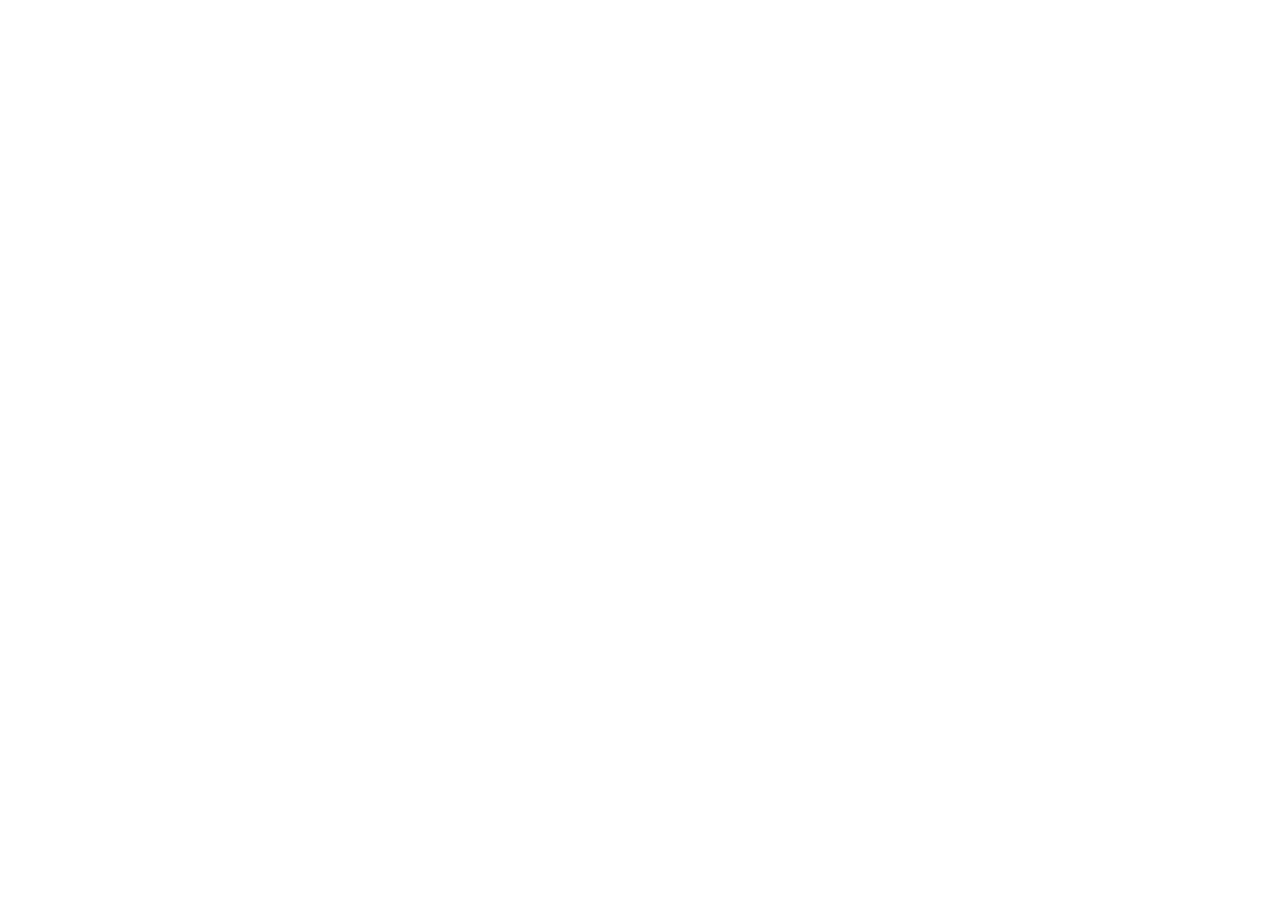
==== src/index.html @ 8c7b9ae8 "html y enlaces" ====
<!DOCTYPE html>
<html lang="en">
<head>
    <meta charset="UTF-8">
    <meta name="viewport" content="width=device-width, initial-scale=1.0">
    <title>Document</title>
    <link rel="stylesheet" href="style.css"> 
</head>
<body>
    


    <script src="script.js"></script>
</body>
</html>
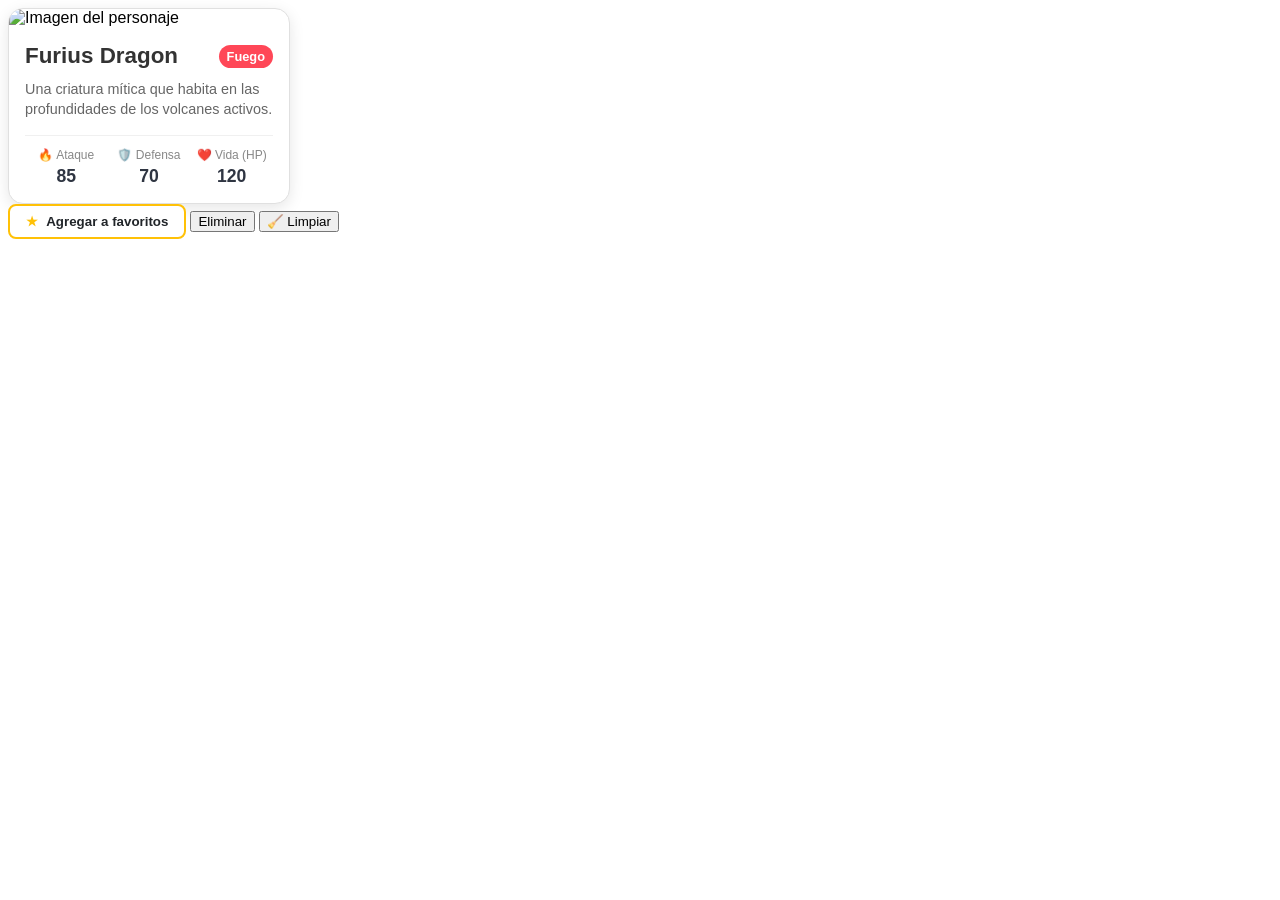
==== commit 6e0aa428: "aceptando cambios de las demas ramas" ====
--- a/src/index.html
+++ b/src/index.html
@@ -1,15 +1,200 @@
 <!DOCTYPE html>
 <html lang="en">
+
 <head>
-    <meta charset="UTF-8">
-    <meta name="viewport" content="width=device-width, initial-scale=1.0">
-    <title>Document</title>
-    <link rel="stylesheet" href="style.css"> 
+  <meta charset="UTF-8">
+  <meta name="viewport" content="width=device-width, initial-scale=1.0">
+  <title>Document</title>
+  <link href="https://cdn.jsdelivr.net/npm/bootstrap@6.0.0-alpha.1/dist/css/bootstrap.min.css" rel="stylesheet"
+    integrity="sha384-B/GM4XqrwHnWXNOWMbloTmrYXZg10cakYGmpfsR/bbzQ6JAJI4ihuyADKLnBgrCe" crossorigin="anonymous">
+  <link rel="stylesheet" href="style.css">
+  <style>
+    /* inicio estilos tarjeta */
+
+    /* Contenedor principal de la tarjeta */
+    .card {
+      width: 280px;
+      background-color: #ffffff;
+      border-radius: 15px;
+      box-shadow: 0 4px 15px rgba(0, 0, 0, 0.1);
+      overflow: hidden;
+      font-family: 'Segoe UI', Tahoma, Geneva, Verdana, sans-serif;
+      border: 1px solid #e0e0e0;
+    }
+
+    /* Imagen superior */
+    .card-img {
+      width: 100%;
+      height: 180px;
+      object-fit: cover;
+    }
+
+    /* Espaciado del contenido */
+    .card-body {
+      padding: 16px;
+    }
+
+    /* Encabezado: Nombre y Tipo en la misma línea */
+    .card-header {
+      display: flex;
+      justify-content: space-between;
+      align-items: center;
+      margin-bottom: 10px;
+    }
+
+    .card-title {
+      margin: 0;
+      font-size: 1.4rem;
+      color: #333;
+    }
+
+    /* Etiqueta de tipo (Badge) */
+    .card-badge {
+      background-color: #ff4757;
+      color: white;
+      padding: 4px 8px;
+      border-radius: 20px;
+      font-size: 0.8rem;
+      font-weight: bold;
+    }
+
+    .card-description {
+      font-size: 0.9rem;
+      color: #666;
+      margin: 0 0 16px 0;
+      line-height: 1.4;
+    }
+
+    /* Sección de estadísticas */
+    .card-stats {
+      display: flex;
+      justify-content: space-between;
+      border-top: 1px solid #f0f0f0;
+      padding-top: 12px;
+    }
+
+    /* Cada bloque de estadística individual */
+    .stat-item {
+      display: flex;
+      flex-direction: column;
+      align-items: center;
+      flex: 1;
+    }
+
+    .stat-label {
+      font-size: 0.75rem;
+      color: #888;
+      margin-bottom: 4px;
+    }
+
+    .stat-value {
+      font-size: 1.1rem;
+      font-weight: bold;
+      color: #2f3542;
+    }
+
+    /* fin estilos tarjeta */
+
+
+
+    .mi-clase-muestra {
+      background: yellow;
+    }
+
+    /* cambios de boton agregar favoritos */
+    .boton-favoritos {
+      background-color: white;
+      color: #212529;
+      border: 2px solid #ffc107;
+      border-radius: 8px;
+      padding: 8px 16px;
+      font-weight: bold;
+    }
+
+    .estrella-favoritos {
+      color: #ffc107;
+      margin-right: 5px;
+    }
+
+    .boton-favoritos:hover {
+      background-color: #fff8e1;
+      border-color: #e0a800;
+      color: #212529;
+    }
+  </style>
 </head>
+
 <body>
-    
-
-
-    <script src="script.js"></script>
+  <!-- inicio tarjeta -->
+   <div class="card">
+    <!-- Imagen del personaje -->
+    <img src="https://placeholder.com" alt="Imagen del personaje" class="card-img">
+
+    <!-- Cuerpo de la tarjeta -->
+    <div class="card-body">
+      <div class="card-header">
+        <h2 class="card-title">Furius Dragon</h2>
+        <span class="card-badge">Fuego</span>
+      </div>
+
+      <p class="card-description">Una criatura mítica que habita en las profundidades de los volcanes activos.</p>
+
+      <!-- Estadísticas y Atributos -->
+      <div class="card-stats">
+        <div class="stat-item">
+          <span class="stat-label">🔥 Ataque</span>
+          <span class="stat-value">85</span>
+        </div>
+        <div class="stat-item">
+          <span class="stat-label">🛡️ Defensa</span>
+          <span class="stat-value">70</span>
+        </div>
+        <div class="stat-item">
+          <span class="stat-label">❤️ Vida (HP)</span>
+          <span class="stat-value">120</span>
+        </div>
+      </div>
+    </div>
+  </div>
+  <!-- fin tarjeta -->
+
+
+
+
+
+  <!-- boton agregar favoritos -->
+  <button type="button" id="btnAgregarFavoritos" class="btn boton-favoritos">
+    <span class="estrella-favoritos">★</span>
+    Agregar a favoritos
+  </button>
+
+
+  <!-- boton eliminar -->
+  <button type="button" class="btn-solid theme-danger">
+    <i class="bi bi-x-octagon-fill"></i>
+    Eliminar
+  </button>
+
+  <!-- boton limpiar -->
+  <button type="button" id="btnLimpiar" class="btn btn-outline-dark"> 🧹 Limpiar </button>
+
+  <script>
+    const inputPokemon = document.getElementById("inputPokemon");
+    const btnLimpiar = document.getElementById("btnLimpiar");
+    const resultadoBusqueda = document.getElementById("resultadoBusqueda");
+
+    btnLimpiar.addEventListener("click", function () {
+      inputPokemon.value = "";
+      resultadoBusqueda.innerHTML = "";
+    });
+  </script>
+
+
+
+  <script type="module" src="https://cdn.jsdelivr.net/npm/bootstrap@6.0.0-alpha.1/dist/js/bootstrap.bundle.min.js"
+    integrity="sha384-1a/pXj49ZQ1aHEmrJ+gMw1otqoVsYwlEnlD8mIfY2TV03r20Y0CN7uqx1tQogjPL"
+    crossorigin="anonymous"></script>
+  <script src="script.js"></script>
 </body>
+
 </html>
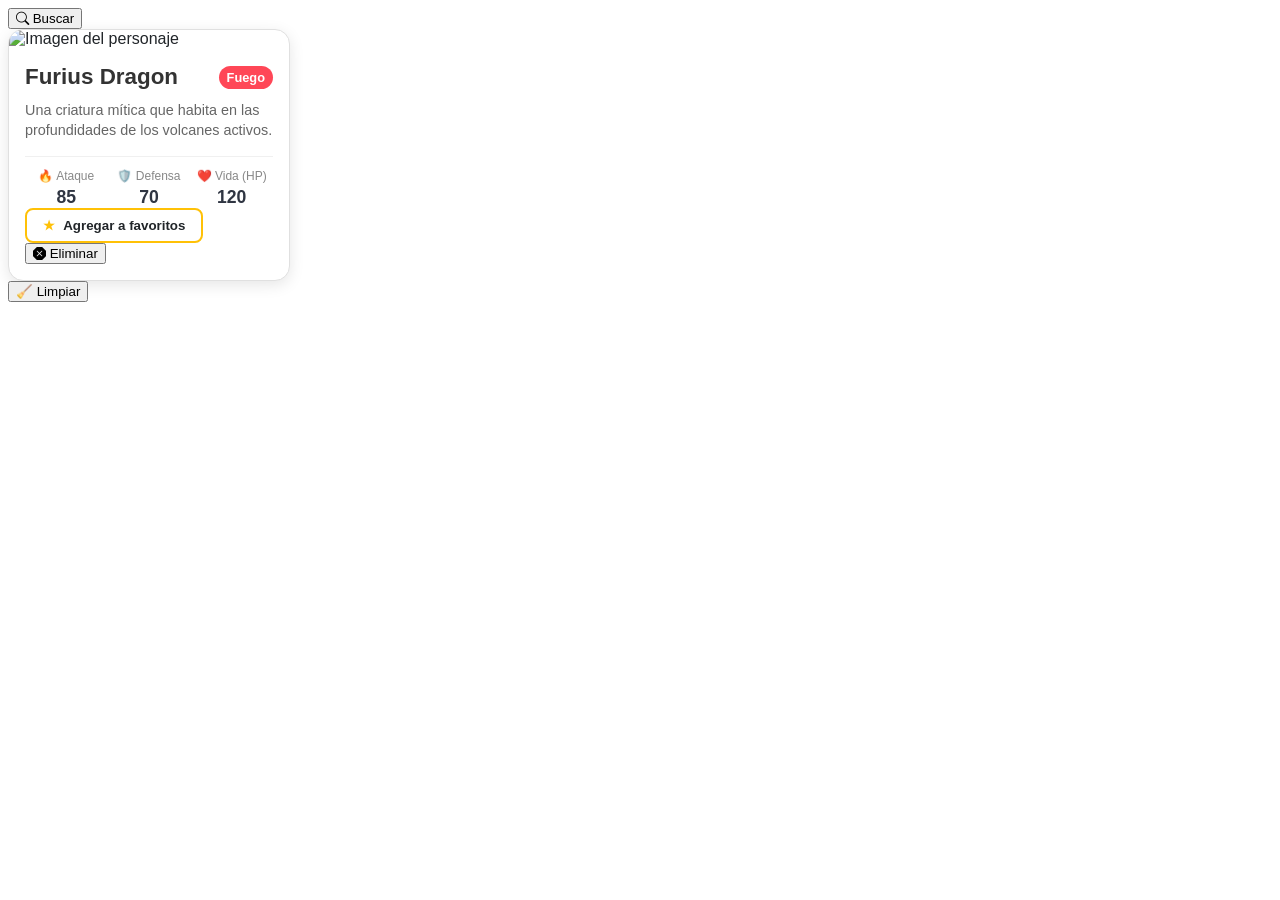
==== commit 6195c983: "teminando las vistas" ====
--- a/src/index.html
+++ b/src/index.html
@@ -7,8 +7,17 @@
   <title>Document</title>
   <link href="https://cdn.jsdelivr.net/npm/bootstrap@6.0.0-alpha.1/dist/css/bootstrap.min.css" rel="stylesheet"
     integrity="sha384-B/GM4XqrwHnWXNOWMbloTmrYXZg10cakYGmpfsR/bbzQ6JAJI4ihuyADKLnBgrCe" crossorigin="anonymous">
+  <link rel="stylesheet" href="https://cdn.jsdelivr.net/npm/bootstrap-icons@1.13.2/font/bootstrap-icons.min.css">
   <link rel="stylesheet" href="style.css">
   <style>
+    /* estilo del body */
+    body {
+      background-color: #ffffff;
+      color: #212529;
+      font-family: Arial, sans-serif;
+    }
+
+
     /* inicio estilos tarjeta */
 
     /* Contenedor principal de la tarjeta */
@@ -125,8 +134,14 @@
 </head>
 
 <body>
+  <!-- boton buscar -->
+  <button id="btnBuscar" class="btn btn-primary">
+    <i class="bi bi-search"></i>
+    Buscar
+  </button>
+
   <!-- inicio tarjeta -->
-   <div class="card">
+  <div class="card">
     <!-- Imagen del personaje -->
     <img src="https://placeholder.com" alt="Imagen del personaje" class="card-img">
 
@@ -154,6 +169,18 @@
           <span class="stat-value">120</span>
         </div>
       </div>
+      <div class="container text-center">
+        <div class="row align-items-start">
+          <div class="col"><button type="button" id="btnAgregarFavoritos" class="btn boton-favoritos">
+              <span class="estrella-favoritos">★</span>
+              Agregar a favoritos
+            </button></div>
+          <div class="col"><button type="button" class="btn-solid theme-danger">
+              <i class="bi bi-x-octagon-fill"></i>
+              Eliminar
+            </button></div>
+        </div>
+      </div>
     </div>
   </div>
   <!-- fin tarjeta -->
@@ -162,18 +189,18 @@
 
 
 
-  <!-- boton agregar favoritos -->
+  <!-- boton agregar favoritos
   <button type="button" id="btnAgregarFavoritos" class="btn boton-favoritos">
     <span class="estrella-favoritos">★</span>
     Agregar a favoritos
-  </button>
-
-
-  <!-- boton eliminar -->
+  </button> -->
+
+
+  <!-- boton eliminar
   <button type="button" class="btn-solid theme-danger">
     <i class="bi bi-x-octagon-fill"></i>
     Eliminar
-  </button>
+  </button> -->
 
   <!-- boton limpiar -->
   <button type="button" id="btnLimpiar" class="btn btn-outline-dark"> 🧹 Limpiar </button>
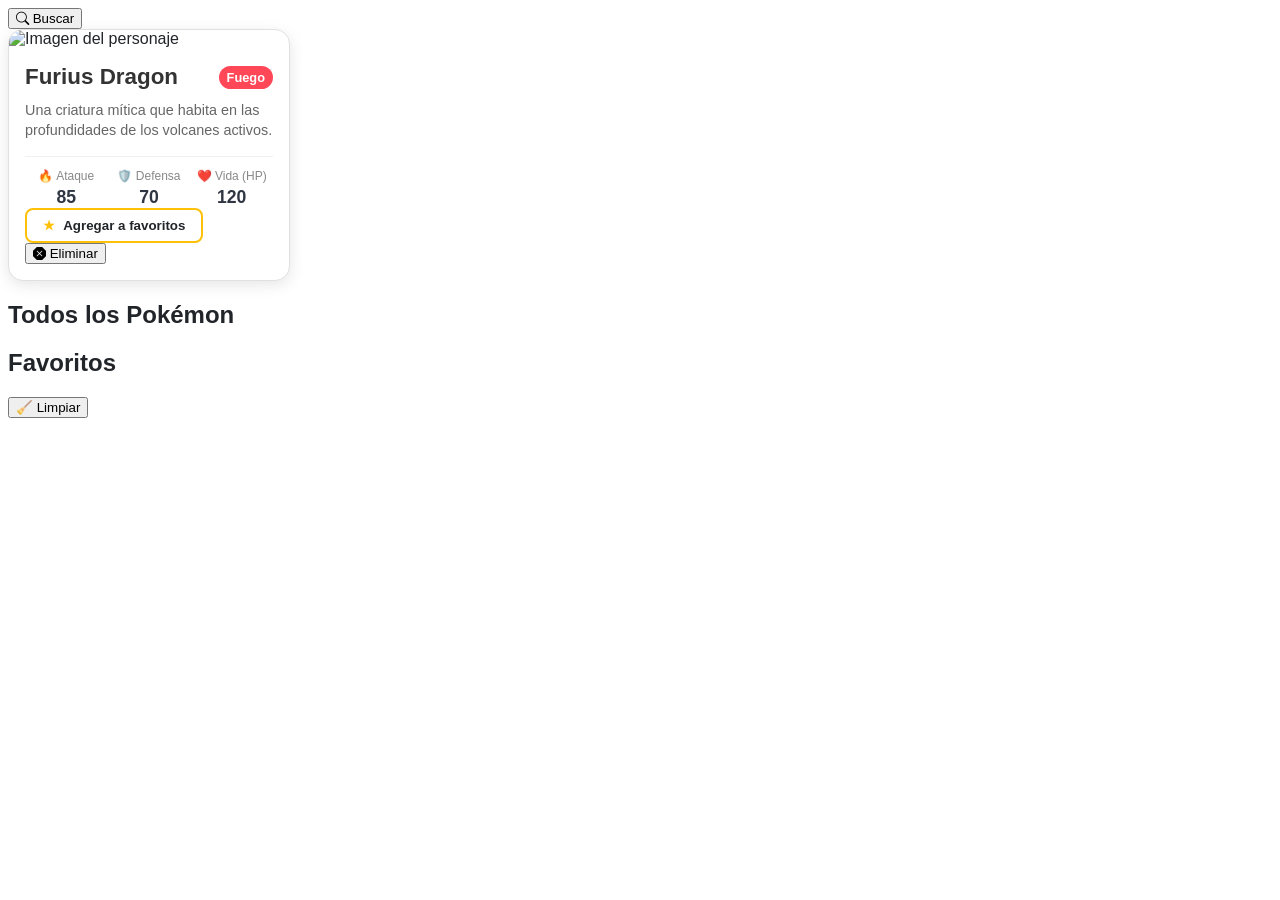
==== commit ab2a079d: "refactor: mueve los estilos del html al style.css" ====
--- a/src/index.html
+++ b/src/index.html
@@ -9,128 +9,6 @@
     integrity="sha384-B/GM4XqrwHnWXNOWMbloTmrYXZg10cakYGmpfsR/bbzQ6JAJI4ihuyADKLnBgrCe" crossorigin="anonymous">
   <link rel="stylesheet" href="https://cdn.jsdelivr.net/npm/bootstrap-icons@1.13.2/font/bootstrap-icons.min.css">
   <link rel="stylesheet" href="style.css">
-  <style>
-    /* estilo del body */
-    body {
-      background-color: #ffffff;
-      color: #212529;
-      font-family: Arial, sans-serif;
-    }
-
-
-    /* inicio estilos tarjeta */
-
-    /* Contenedor principal de la tarjeta */
-    .card {
-      width: 280px;
-      background-color: #ffffff;
-      border-radius: 15px;
-      box-shadow: 0 4px 15px rgba(0, 0, 0, 0.1);
-      overflow: hidden;
-      font-family: 'Segoe UI', Tahoma, Geneva, Verdana, sans-serif;
-      border: 1px solid #e0e0e0;
-    }
-
-    /* Imagen superior */
-    .card-img {
-      width: 100%;
-      height: 180px;
-      object-fit: cover;
-    }
-
-    /* Espaciado del contenido */
-    .card-body {
-      padding: 16px;
-    }
-
-    /* Encabezado: Nombre y Tipo en la misma línea */
-    .card-header {
-      display: flex;
-      justify-content: space-between;
-      align-items: center;
-      margin-bottom: 10px;
-    }
-
-    .card-title {
-      margin: 0;
-      font-size: 1.4rem;
-      color: #333;
-    }
-
-    /* Etiqueta de tipo (Badge) */
-    .card-badge {
-      background-color: #ff4757;
-      color: white;
-      padding: 4px 8px;
-      border-radius: 20px;
-      font-size: 0.8rem;
-      font-weight: bold;
-    }
-
-    .card-description {
-      font-size: 0.9rem;
-      color: #666;
-      margin: 0 0 16px 0;
-      line-height: 1.4;
-    }
-
-    /* Sección de estadísticas */
-    .card-stats {
-      display: flex;
-      justify-content: space-between;
-      border-top: 1px solid #f0f0f0;
-      padding-top: 12px;
-    }
-
-    /* Cada bloque de estadística individual */
-    .stat-item {
-      display: flex;
-      flex-direction: column;
-      align-items: center;
-      flex: 1;
-    }
-
-    .stat-label {
-      font-size: 0.75rem;
-      color: #888;
-      margin-bottom: 4px;
-    }
-
-    .stat-value {
-      font-size: 1.1rem;
-      font-weight: bold;
-      color: #2f3542;
-    }
-
-    /* fin estilos tarjeta */
-
-
-
-    .mi-clase-muestra {
-      background: yellow;
-    }
-
-    /* cambios de boton agregar favoritos */
-    .boton-favoritos {
-      background-color: white;
-      color: #212529;
-      border: 2px solid #ffc107;
-      border-radius: 8px;
-      padding: 8px 16px;
-      font-weight: bold;
-    }
-
-    .estrella-favoritos {
-      color: #ffc107;
-      margin-right: 5px;
-    }
-
-    .boton-favoritos:hover {
-      background-color: #fff8e1;
-      border-color: #e0a800;
-      color: #212529;
-    }
-  </style>
 </head>
 
 <body>
@@ -154,7 +32,7 @@
 
       <p class="card-description">Una criatura mítica que habita en las profundidades de los volcanes activos.</p>
 
-      <!-- Estadísticas y Atributos -->
+
       <div class="card-stats">
         <div class="stat-item">
           <span class="stat-label">🔥 Ataque</span>
@@ -183,10 +61,29 @@
       </div>
     </div>
   </div>
-  <!-- fin tarjeta -->
 
 
+  <!-- TODOS LOS POKEMON -->
+  <section class="py-4">
+    <h2 class="mb-3">Todos los Pokémon</h2>
+    <div id="listaPokemones" class="container">
+      <div class="row g-4" id="gridPokemones">
+        <!-- Aquí el equipo inyectará las tarjetas de Pokémon -->
+      </div>
+    </div>
+  </section>
+  <!-- TODOS LOS POKEMON -->
 
+  <!-- inicio seccion favoritos -->
+  <section class="py-4">
+    <h2 class="mb-3">Favoritos</h2>
+    <div id="listaFavoritos" class="container">
+      <div class="row g-4" id="gridFavoritos">
+        <!-- Aquí el equipo inyectará las tarjetas de favoritos -->
+      </div>
+    </div>
+  </section>
+  <!-- fin seccion favoritos -->
 
 
   <!-- boton agregar favoritos
--- a/src/style.css
+++ b/src/style.css
@@ -0,0 +1,102 @@
+body {
+  background-color: #ffffff;
+  color: #212529;
+  font-family: Arial, sans-serif;
+}
+
+/* TARJETA */
+.card {
+  width: 280px;
+  background-color: #ffffff;
+  border-radius: 15px;
+  box-shadow: 0 4px 15px rgba(0, 0, 0, 0.1);
+  overflow: hidden;
+  font-family: 'Segoe UI', Tahoma, Geneva, Verdana, sans-serif;
+  border: 1px solid #e0e0e0;
+}
+
+.card-img {
+  width: 100%;
+  height: 180px;
+  object-fit: cover;
+}
+
+.card-body {
+  padding: 16px;
+}
+
+.card-header {
+  display: flex;
+  justify-content: space-between;
+  align-items: center;
+  margin-bottom: 10px;
+}
+
+.card-title {
+  margin: 0;
+  font-size: 1.4rem;
+  color: #333;
+}
+
+.card-badge {
+  background-color: #ff4757;
+  color: white;
+  padding: 4px 8px;
+  border-radius: 20px;
+  font-size: 0.8rem;
+  font-weight: bold;
+}
+
+.card-description {
+  font-size: 0.9rem;
+  color: #666;
+  margin: 0 0 16px 0;
+  line-height: 1.4;
+}
+
+.card-stats {
+  display: flex;
+  justify-content: space-between;
+  border-top: 1px solid #f0f0f0;
+  padding-top: 12px;
+}
+
+.stat-item {
+  display: flex;
+  flex-direction: column;
+  align-items: center;
+  flex: 1;
+}
+
+.stat-label {
+  font-size: 0.75rem;
+  color: #888;
+  margin-bottom: 4px;
+}
+
+.stat-value {
+  font-size: 1.1rem;
+  font-weight: bold;
+  color: #2f3542;
+}
+
+/* FAV */
+.boton-favoritos {
+  background-color: white;
+  color: #212529;
+  border: 2px solid #ffc107;
+  border-radius: 8px;
+  padding: 8px 16px;
+  font-weight: bold;
+}
+
+.estrella-favoritos {
+  color: #ffc107;
+  margin-right: 5px;
+}
+
+.boton-favoritos:hover {
+  background-color: #fff8e1;
+  border-color: #e0a800;
+  color: #212529;
+}
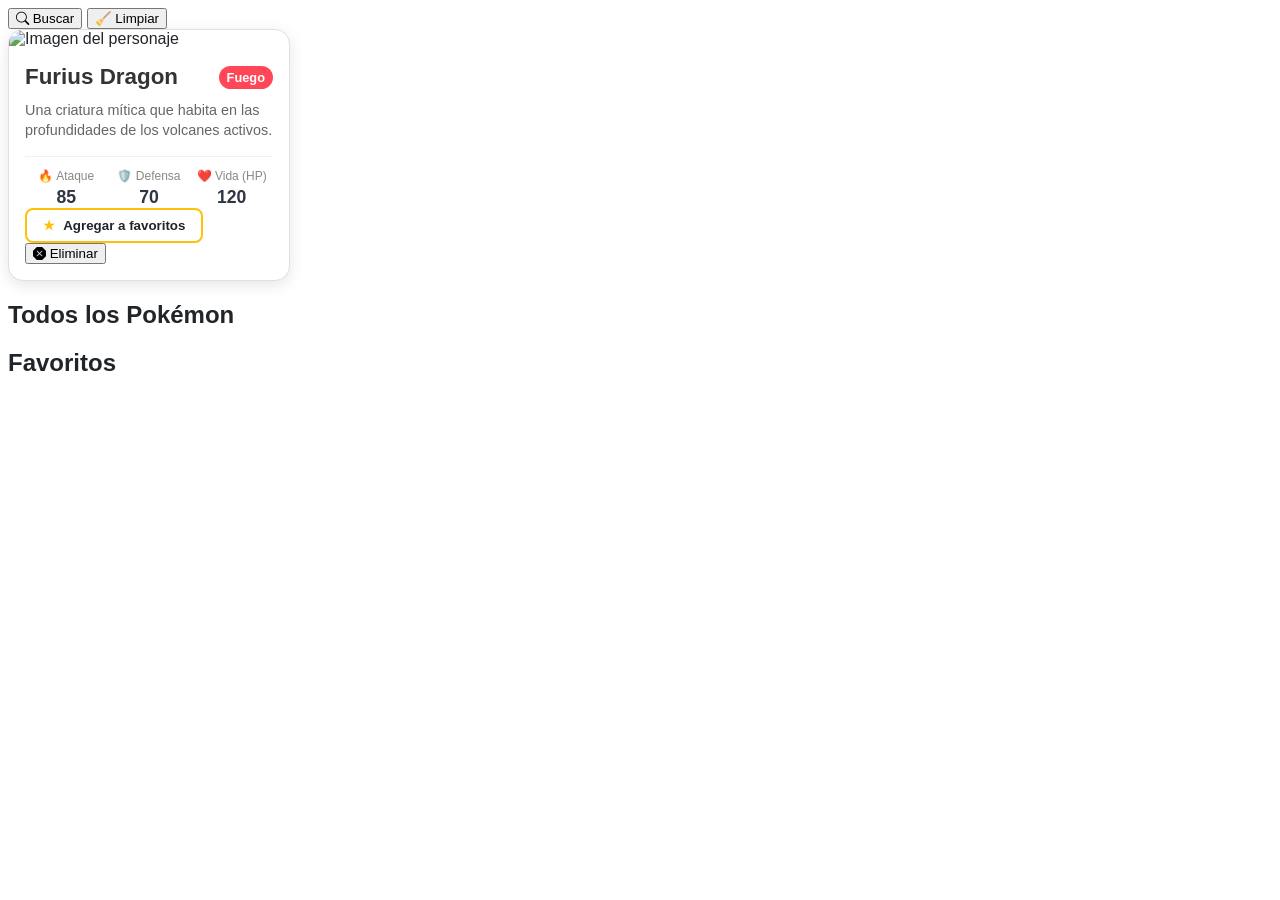
==== commit d275402e: "refactor: mejora la estructura y comentarios en index.html" ====
--- a/src/index.html
+++ b/src/index.html
@@ -12,18 +12,19 @@
 </head>
 
 <body>
-  <!-- boton buscar -->
   <button id="btnBuscar" class="btn btn-primary">
     <i class="bi bi-search"></i>
     Buscar
   </button>
 
-  <!-- inicio tarjeta -->
+  <button type="button" id="btnLimpiar" class="btn btn-outline-dark">
+    🧹 Limpiar
+  </button>
+
+
   <div class="card">
-    <!-- Imagen del personaje -->
     <img src="https://placeholder.com" alt="Imagen del personaje" class="card-img">
 
-    <!-- Cuerpo de la tarjeta -->
     <div class="card-body">
       <div class="card-header">
         <h2 class="card-title">Furius Dragon</h2>
@@ -68,22 +69,20 @@
     <h2 class="mb-3">Todos los Pokémon</h2>
     <div id="listaPokemones" class="container">
       <div class="row g-4" id="gridPokemones">
-        <!-- Aquí el equipo inyectará las tarjetas de Pokémon -->
+        <!-- Aquí se inyectarán las tarjetas de Pokémon -->
       </div>
     </div>
   </section>
-  <!-- TODOS LOS POKEMON -->
 
-  <!-- inicio seccion favoritos -->
+  <!-- FAV -->
   <section class="py-4">
     <h2 class="mb-3">Favoritos</h2>
     <div id="listaFavoritos" class="container">
       <div class="row g-4" id="gridFavoritos">
-        <!-- Aquí el equipo inyectará las tarjetas de favoritos -->
+        <!-- Aquí se inyectarán las tarjetas de favoritos -->
       </div>
     </div>
   </section>
-  <!-- fin seccion favoritos -->
 
 
   <!-- boton agregar favoritos
@@ -98,9 +97,6 @@
     <i class="bi bi-x-octagon-fill"></i>
     Eliminar
   </button> -->
-
-  <!-- boton limpiar -->
-  <button type="button" id="btnLimpiar" class="btn btn-outline-dark"> 🧹 Limpiar </button>
 
   <script>
     const inputPokemon = document.getElementById("inputPokemon");
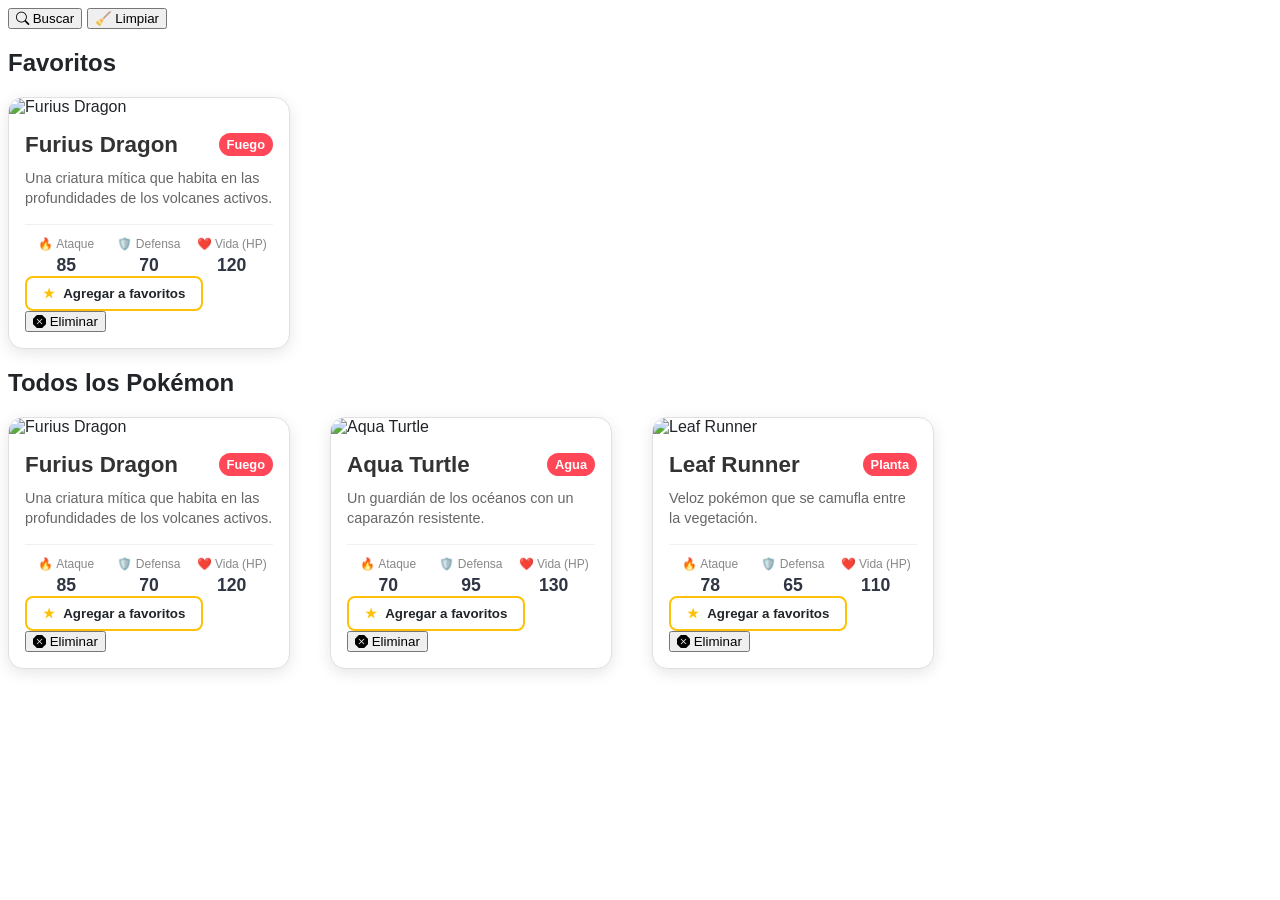
==== commit 2469b71d: "feat: implement Pokémon card rendering and update layout styles" ====
--- a/src/index.html
+++ b/src/index.html
@@ -21,82 +21,19 @@
     🧹 Limpiar
   </button>
 
-
-  <div class="card">
-    <img src="https://placeholder.com" alt="Imagen del personaje" class="card-img">
-
-    <div class="card-body">
-      <div class="card-header">
-        <h2 class="card-title">Furius Dragon</h2>
-        <span class="card-badge">Fuego</span>
-      </div>
-
-      <p class="card-description">Una criatura mítica que habita en las profundidades de los volcanes activos.</p>
-
-
-      <div class="card-stats">
-        <div class="stat-item">
-          <span class="stat-label">🔥 Ataque</span>
-          <span class="stat-value">85</span>
-        </div>
-        <div class="stat-item">
-          <span class="stat-label">🛡️ Defensa</span>
-          <span class="stat-value">70</span>
-        </div>
-        <div class="stat-item">
-          <span class="stat-label">❤️ Vida (HP)</span>
-          <span class="stat-value">120</span>
-        </div>
-      </div>
-      <div class="container text-center">
-        <div class="row align-items-start">
-          <div class="col"><button type="button" id="btnAgregarFavoritos" class="btn boton-favoritos">
-              <span class="estrella-favoritos">★</span>
-              Agregar a favoritos
-            </button></div>
-          <div class="col"><button type="button" class="btn-solid theme-danger">
-              <i class="bi bi-x-octagon-fill"></i>
-              Eliminar
-            </button></div>
-        </div>
-      </div>
-    </div>
-  </div>
-
-
-  <!-- TODOS LOS POKEMON -->
-  <section class="py-4">
-    <h2 class="mb-3">Todos los Pokémon</h2>
-    <div id="listaPokemones" class="container">
-      <div class="row g-4" id="gridPokemones">
-        <!-- Aquí se inyectarán las tarjetas de Pokémon -->
-      </div>
+  <!-- FAV -->
+  <section class="container py-3">
+    <h2 class="mb-3">Favoritos</h2>
+    <div class="container-gap g-4" id="gridFavoritos">
     </div>
   </section>
 
-  <!-- FAV -->
-  <section class="py-4">
-    <h2 class="mb-3">Favoritos</h2>
-    <div id="listaFavoritos" class="container">
-      <div class="row g-4" id="gridFavoritos">
-        <!-- Aquí se inyectarán las tarjetas de favoritos -->
-      </div>
+  <!-- TODOS LOS POKEMON -->
+  <section class="container py-3">
+    <h2 class="mb-3">Todos los Pokémon</h2>
+    <div class="container-gap row g-4" id="gridPokemones">
     </div>
   </section>
-
-
-  <!-- boton agregar favoritos
-  <button type="button" id="btnAgregarFavoritos" class="btn boton-favoritos">
-    <span class="estrella-favoritos">★</span>
-    Agregar a favoritos
-  </button> -->
-
-
-  <!-- boton eliminar
-  <button type="button" class="btn-solid theme-danger">
-    <i class="bi bi-x-octagon-fill"></i>
-    Eliminar
-  </button> -->
 
   <script>
     const inputPokemon = document.getElementById("inputPokemon");
@@ -110,10 +47,10 @@
   </script>
 
 
-
   <script type="module" src="https://cdn.jsdelivr.net/npm/bootstrap@6.0.0-alpha.1/dist/js/bootstrap.bundle.min.js"
     integrity="sha384-1a/pXj49ZQ1aHEmrJ+gMw1otqoVsYwlEnlD8mIfY2TV03r20Y0CN7uqx1tQogjPL"
     crossorigin="anonymous"></script>
+  <script src="main.js"></script>
   <script src="script.js"></script>
 </body>
 
--- a/src/style.css
+++ b/src/style.css
@@ -2,6 +2,14 @@
   background-color: #ffffff;
   color: #212529;
   font-family: Arial, sans-serif;
+}
+
+.container-gap {
+  gap: 40px;
+
+  display: flex;
+  flex-direction: column;
+  align-items: center;
 }
 
 /* TARJETA */
@@ -99,4 +107,11 @@
   background-color: #fff8e1;
   border-color: #e0a800;
   color: #212529;
+}
+
+@media screen and (min-width: 768px) {
+  .container-gap {
+    flex-direction: row;
+    justify-content: flex-start;
+  }
 }
